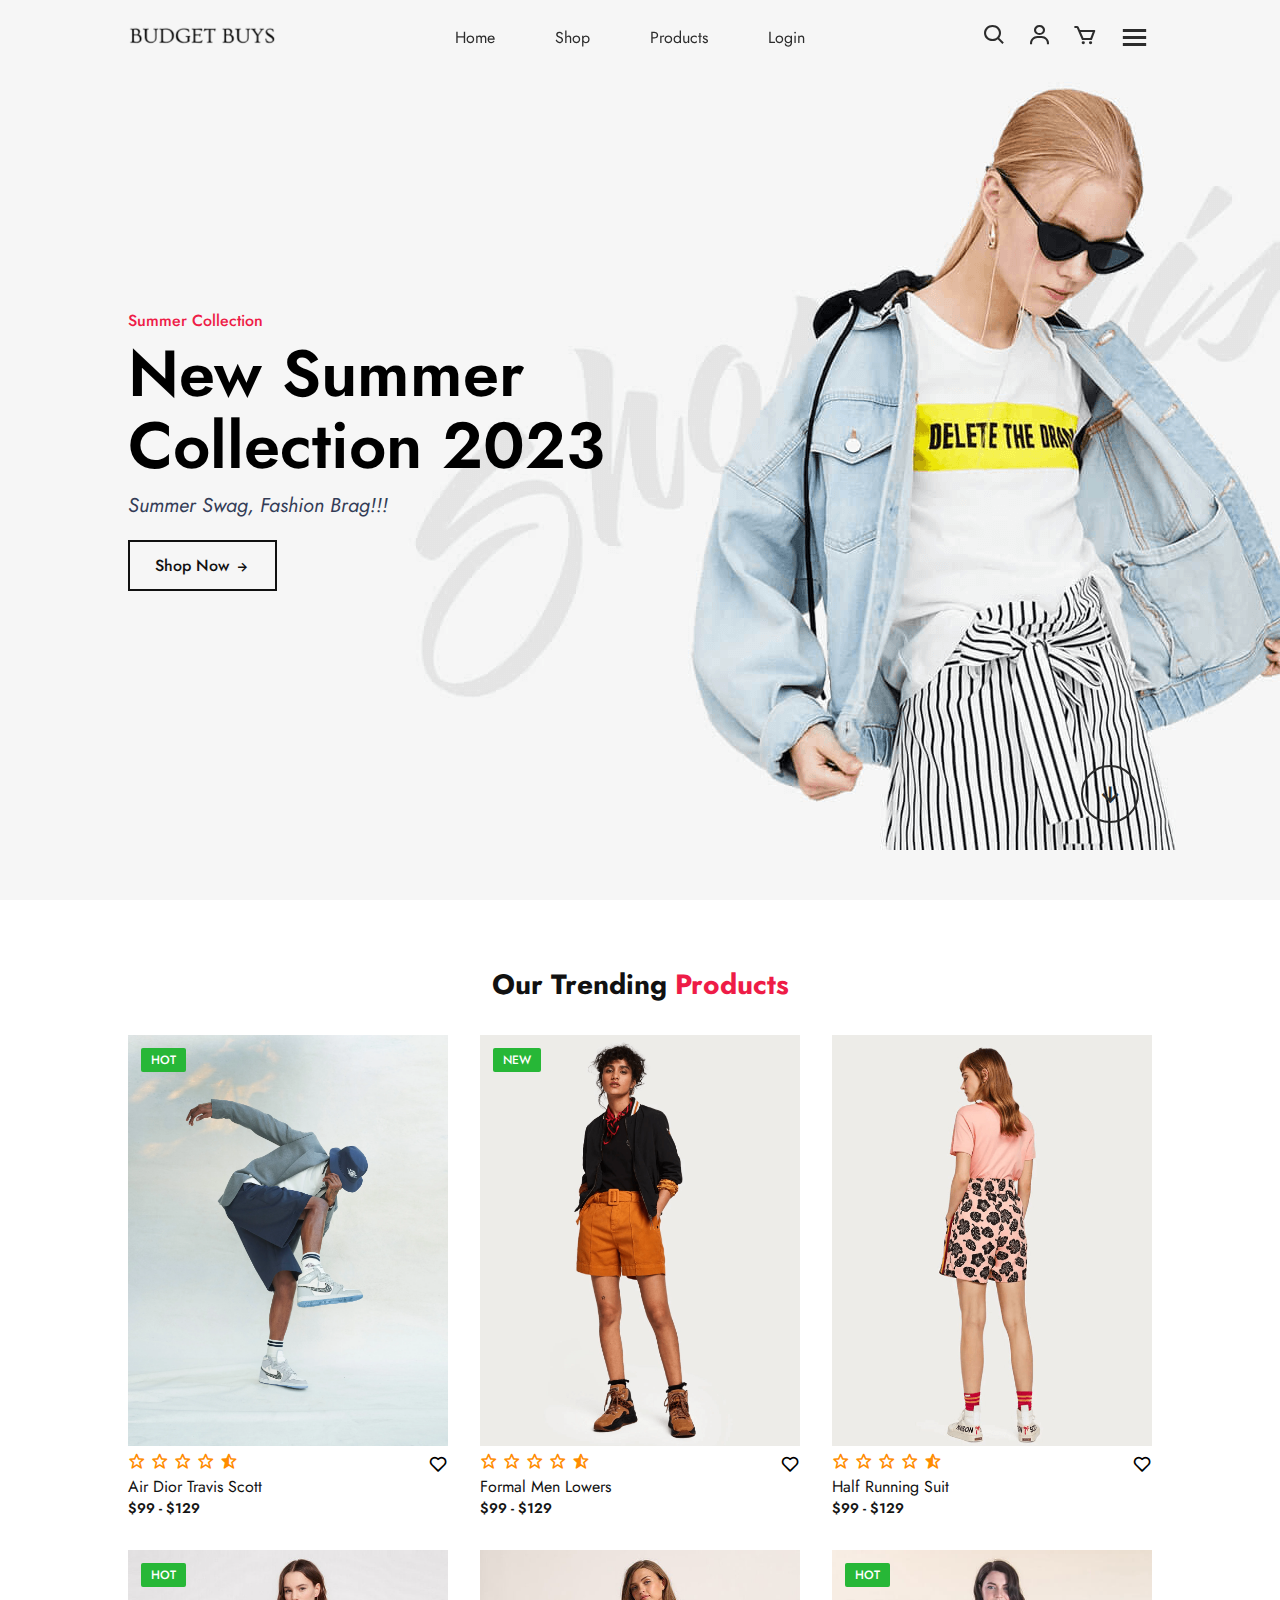
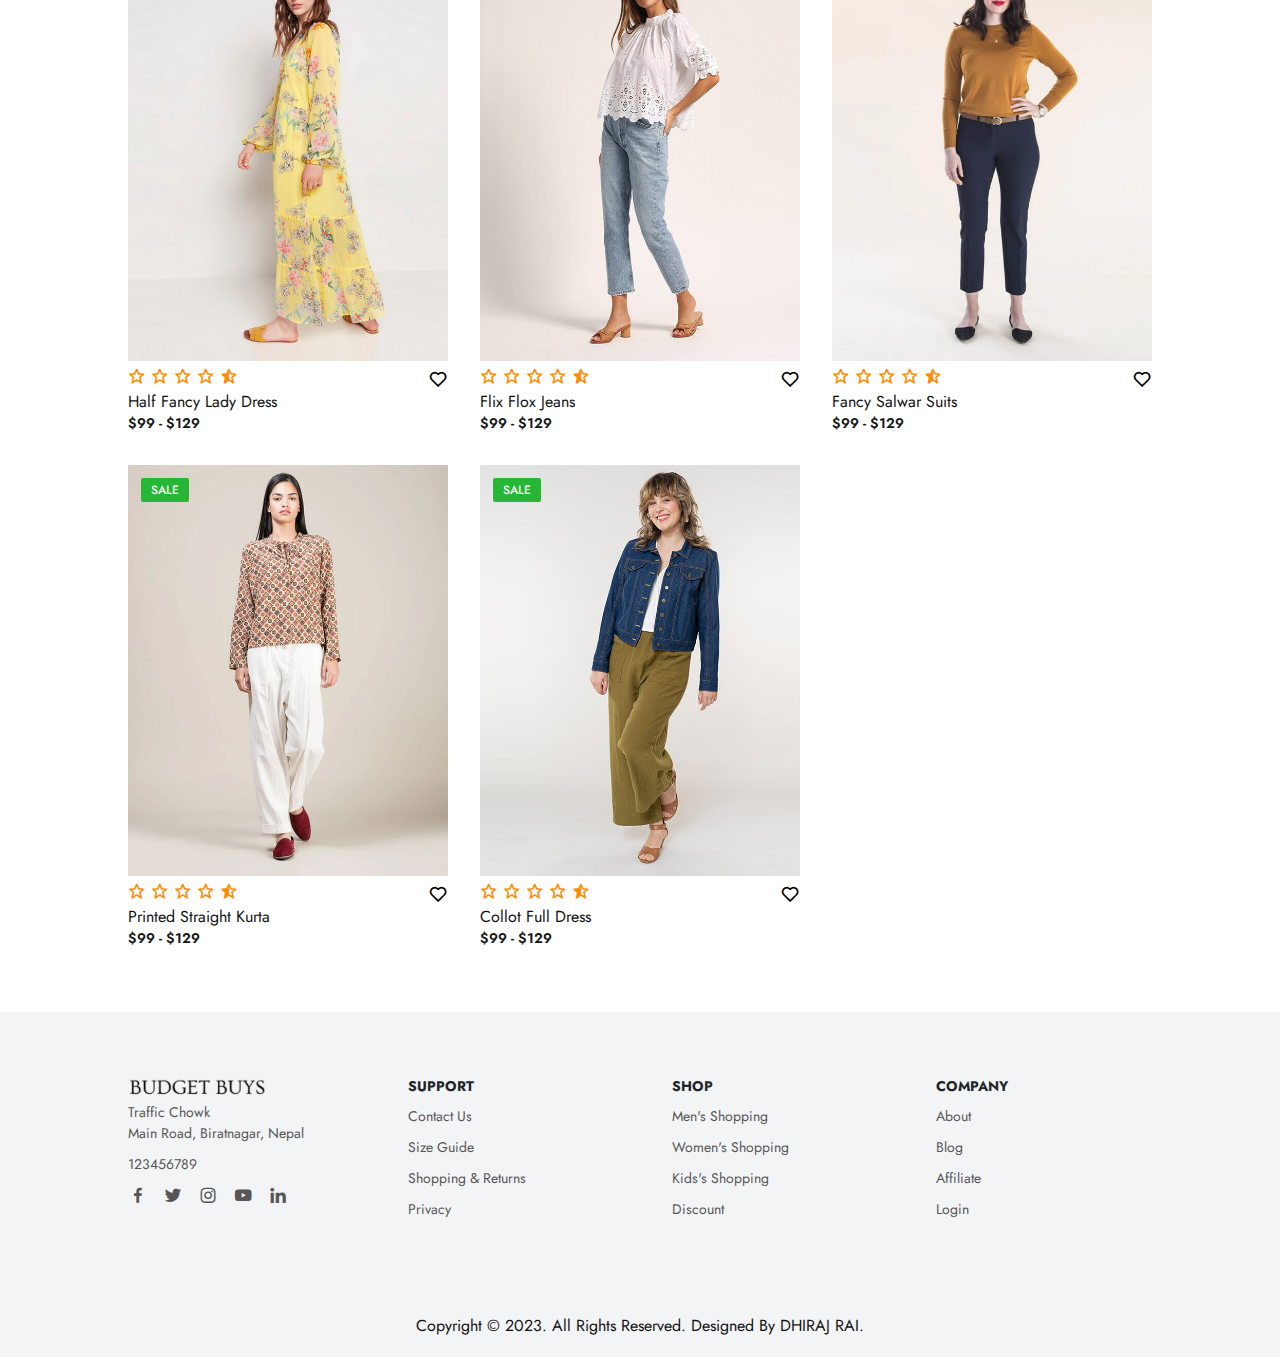
==== index.html @ cf7c7958 "1st commit" ====
<!DOCTYPE html>
<html lang="en">
<head>
    <meta charset="UTF-8">
    <meta http-equiv="X-UA-Compatible" content="IE=edge">
    <meta name="viewport" content="width=device-width, initial-scale=1.0">
    <title>Ecommerce Responsive full website</title>
    <!-- CSS-link -->
    <link rel="stylesheet" href="style.css">

    <link rel="preconnect" href="https://fonts.googleapis.com">
<link rel="preconnect" href="https://fonts.gstatic.com" crossorigin>
<link href="https://fonts.googleapis.com/css2?family=Jost:wght@100;200;300;400;500;600;700&display=swap" rel="stylesheet">

<link rel="stylesheet" href="https://cdnjs.cloudflare.com/ajax/libs/font-awesome/6.2.1/css/all.min.css" integrity="sha512-MV7K8+y+gLIBoVD59lQIYicR65iaqukzvf/nwasF0nqhPay5w/9lJmVM2hMDcnK1OnMGCdVK+iQrJ7lzPJQd1w==" crossorigin="anonymous" referrerpolicy="no-referrer" />

<link rel="stylesheet"
  href="https://unpkg.com/boxicons@latest/css/boxicons.min.css">

  
</head>
<body>

    <header>
        <a href="#" class="logo"><img src="image/logo.png" alt=""></a>

        <ul class="navmenu">
            <li><a href="#">home</a></li>
            <li><a href="#">shop</a></li>
            <li><a href="#">products</a></li>
            <li><a href="login.html">login</a></li>
        </ul>

        <div class="nav-icon">
            <a href="#"><i class='bx bx-search'></i></a>
            <a href="#"><i class='bx bx-user' ></i></a>
            <a href="#"><i class='bx bx-cart' ></i></a>

            <div class="bx bx-menu" id="menu-icon"></div>
        </div>
    </header>

    <section class="main-home">
        <div class="main-text">
            <h5>Summer Collection</h5>
            <h1>New Summer <br> Collection 2023</h1>
            <p>Summer Swag, Fashion Brag!!!</p>

            <a href="#" class="main-btn">Shop Now <i class='bx bx-right-arrow-alt' ></i></a>
        </div>

        <div class="down-arrow">
            <a href="#trending" class="down"><i class='bx bx-down-arrow-alt' ></i></a>
        </div>
    </section>

    <!-- trending-products-section -->
    <section class="trending-product" id="trending">
        <div class="center-text">
            <h2>Our Trending <span>products</span></h2>
        </div>

        <div class="products">
            <div class="row">
                <img src="image/1.png" alt="">
                <div class="product-text">
                    <h5>Hot</h5>
                </div>
                <div class="heart-icon">
                    <i class='bx bx-heart'></i>
                </div>
                <div class="ratting">
                    <i class='bx bx-star'></i>
                    <i class='bx bx-star'></i>
                    <i class='bx bx-star'></i>
                    <i class='bx bx-star'></i>
                    <i class='bx bxs-star-half' ></i>
                </div>

                <div class="price">
                    <h4>Air Dior Travis Scott</h4>
                    <p>$99 - $129</p>
                </div>
            </div>

            <div class="row">
                <img src="image/2.jpg" alt="">
                <div class="product-text">
                    <h5>New</h5>
                </div>
                <div class="heart-icon">
                    <i class='bx bx-heart'></i>
                </div>
                <div class="ratting">
                    <i class='bx bx-star'></i>
                    <i class='bx bx-star'></i>
                    <i class='bx bx-star'></i>
                    <i class='bx bx-star'></i>
                    <i class='bx bxs-star-half' ></i>
                </div>

                <div class="price">
                    <h4>Formal Men Lowers</h4>
                    <p>$99 - $129</p>
                </div>
            </div>

            <div class="row">
                <img src="image/3.jpg" alt="">

                <div class="heart-icon">
                    <i class='bx bx-heart'></i>
                </div>
                <div class="ratting">
                    <i class='bx bx-star'></i>
                    <i class='bx bx-star'></i>
                    <i class='bx bx-star'></i>
                    <i class='bx bx-star'></i>
                    <i class='bx bxs-star-half' ></i>
                </div>

                <div class="price">
                    <h4>Half Running Suit</h4>
                    <p>$99 - $129</p>
                </div>
            </div>

            <div class="row">
                <img src="image/4.jpg" alt="">
                <div class="product-text">
                    <h5>Hot</h5>
                </div>
                <div class="heart-icon">
                    <i class='bx bx-heart'></i>
                </div>
                <div class="ratting">
                    <i class='bx bx-star'></i>
                    <i class='bx bx-star'></i>
                    <i class='bx bx-star'></i>
                    <i class='bx bx-star'></i>
                    <i class='bx bxs-star-half' ></i>
                </div>

                <div class="price">
                    <h4>Half Fancy Lady Dress</h4>
                    <p>$99 - $129</p>
                </div>
            </div>

            <div class="row">
                <img src="image/5.jpg" alt="">

                <div class="heart-icon">
                    <i class='bx bx-heart'></i>
                </div>
                <div class="ratting">
                    <i class='bx bx-star'></i>
                    <i class='bx bx-star'></i>
                    <i class='bx bx-star'></i>
                    <i class='bx bx-star'></i>
                    <i class='bx bxs-star-half' ></i>
                </div>

                <div class="price">
                    <h4>Flix Flox Jeans</h4>
                    <p>$99 - $129</p>
                </div>
            </div>

            <div class="row">
                <img src="image/6.jpg" alt="">
                <div class="product-text">
                    <h5>Hot</h5>
                </div>
                <div class="heart-icon">
                    <i class='bx bx-heart'></i>
                </div>
                <div class="ratting">
                    <i class='bx bx-star'></i>
                    <i class='bx bx-star'></i>
                    <i class='bx bx-star'></i>
                    <i class='bx bx-star'></i>
                    <i class='bx bxs-star-half' ></i>
                </div>

                <div class="price">
                    <h4>Fancy Salwar Suits</h4>
                    <p>$99 - $129</p>
                </div>
            </div>

            <div class="row">
                <img src="image/7.jpg" alt="">
                <div class="product-text">
                    <h5>Sale</h5>
                </div>
                <div class="heart-icon">
                    <i class='bx bx-heart'></i>
                </div>
                <div class="ratting">
                    <i class='bx bx-star'></i>
                    <i class='bx bx-star'></i>
                    <i class='bx bx-star'></i>
                    <i class='bx bx-star'></i>
                    <i class='bx bxs-star-half' ></i>
                </div>

                <div class="price">
                    <h4>Printed Straight Kurta</h4>
                    <p>$99 - $129</p>
                </div>
            </div>

            <div class="row">
                <img src="image/8.jpg" alt="">
                <div class="product-text">
                    <h5>Sale</h5>
                </div>
                <div class="heart-icon">
                    <i class='bx bx-heart'></i>
                </div>
                <div class="ratting">
                    <i class='bx bx-star'></i>
                    <i class='bx bx-star'></i>
                    <i class='bx bx-star'></i>
                    <i class='bx bx-star'></i>
                    <i class='bx bxs-star-half' ></i>
                </div>

                <div class="price">
                    <h4>Collot Full Dress</h4>
                    <p>$99 - $129</p>
                </div>
            </div>
        </div>

    </section>

    <!-- contact-section -->
    <section class="contact">
        <div class="contact-info">
            <div class="first-info">
               <img src="image/logo.png" alt="">

                <p>Traffic Chowk <br>Main Road, Biratnagar, Nepal</p>
                <p>123456789</p>
                

                <div class="social-icon">
                    <a href="#"><i class='bx bxl-facebook'></i></a>
                    <a href="#"><i class='bx bxl-twitter' ></i></a>
                    <a href="#"><i class='bx bxl-instagram' ></i></a>
                    <a href="#"><i class='bx bxl-youtube' ></i></a>
                    <a href="#"><i class='bx bxl-linkedin' ></i></a>
                </div>
            </div>

            <div class="second-info">
                <h4>Support</h4>
                <p>Contact us</p>
                <p>Size Guide</p>
                <p>Shopping & Returns</p>
                <p>Privacy</p>
            </div>

            <div class="third-info">
                <h4>Shop</h4>
                <p>Men's Shopping</p>
                <p>Women's Shopping</p>
                <p>Kids's Shopping</p>
                <p>Discount</p>
            </div>

            <div class="fourth-info">
                <h4>Company</h4>
                <p>About</p>
                <p>Blog</p>
                <p>Affiliate</p>
                <p>Login <a href="login.html"><i class='' ></i></a></p>
            </div>

            
        </div>
    </section>

    <div class="end-text">
        <p>Copyright © 2023. All Rights Reserved. Designed By DHIRAJ RAI.</p>
    </div>

   




    <script src="java.js"></script>
    
</body>
</html>
---- style.css ----
* {
  margin: 0;
  padding: 0;
  box-sizing: border-box;
  scroll-behavior: smooth;
  font-family: "Jost", sans-serif;
  list-style: none;
  text-decoration: none;
}
header {
  position: fixed;
  width: 100%;
  top: 0;
  right: 0;
  z-index: 1000;
  display: flex;
  align-items: center;
  justify-content: space-between;
  padding: 20px 10%;
}
.logo img {
  max-width: 150px;
  height: auto;
}
.navmenu {
  display: flex;
}
.navmenu a {
  color: #2c2c2c;
  font-size: 16px;
  text-transform: capitalize;
  padding: 10px 30px;
  font-weight: 400;
  transition: all 0.42s ease;
}
.navmenu a:hover {
  color: #ee1c47;
}
.nav-icon {
  display: flex;
  align-items: center;
}
.nav-icon i {
  margin-right: 20px;
  color: #2c2c2c;
  font-size: 25px;
  font-weight: 400;
  transition: all 0.42s ease;
}
.nav-icon i:hover {
  transform: scale(1.1);
  color: #ee1c47;
}
#menu-icon {
  font-size: 35px;
  color: #2c2c2c;
  z-index: 10001;
  cursor: pointer;
}
section {
  padding: 5% 10%;
}
.main-home {
  width: 100%;
  height: 100vh;
  background-image: url(image/banner-3.png);
  background-position: center;
  background-size: cover;
  display: grid;
  grid-template-columns: repeat(1, 1fr);
  align-items: center;
}
.main-text h5 {
  color: #ee1c47;
  font-size: 16px;
  text-transform: capitalize;
  font-weight: 500;
}
.main-text h1 {
  color: #000;
  font-size: 65px;
  text-transform: capitalize;
  line-height: 1.1;
  font-weight: 600;
  margin: 6px 0 10px;
}
.main-text p {
  color: #333c56;
  font-size: 20px;
  font-style: italic;
  margin-bottom: 20px;
}
.main-btn {
  display: inline-block;
  color: #111;
  font-size: 16px;
  font-weight: 500;
  text-transform: capitalize;
  border: 2px solid #111;
  padding: 12px 25px;
  transition: all 0.42s ease;
}
.main-btn:hover {
  background-color: #000;
  color: #fff;
  cursor: pointer;
}
.main-btn i {
  vertical-align: middle;
}
.down-arrow {
  position: absolute;
  top: 85%;
  right: 11%;
}
.down i {
  font-size: 30px;
  color: #2c2c2c;
  border: 2px solid #2c2c2c;
  border-radius: 50px;
  padding: 12px 12px;
}
.down i:hover {
  background-color: #2c2c2c;
  color: #fff;
  transition: all 0.42s ease;
}
header.sticky {
  background: #fff;
  padding: 20px 10%;
  box-shadow: 0px 0px 10px rgb(0 0 0 / 10%);
}

/* trending-section-css */
.center-text h2 {
  color: #111;
  font-size: 28px;
  text-transform: capitalize;
  text-align: center;
  margin-bottom: 30px;
}
.center-text span {
  color: #ee1c47;
}
.products {
  display: grid;
  grid-template-columns: repeat(auto-fit, minmax(260px, auto));
  gap: 2rem;
}
.row {
  position: relative;
  transition: all 0.4s;
}
.row img {
  width: 100%;
  height: auto;
  transition: all 0.4s;
}
.row img:hover {
  transform: scale(0.9);
}
.product-text h5 {
  position: absolute;
  top: 13px;
  left: 13px;
  color: #fff;
  font-size: 12px;
  font-weight: 500;
  text-transform: uppercase;
  background-color: #27b737;
  padding: 3px 10px;
  border-radius: 2px;
}
.heart-icon {
  position: absolute;
  right: 0;
  font-size: 20px;
}
.heart-icon:hover {
  color: #ee1c47;
}
.ratting i {
  color: #ff8c00;
  font-size: 18px;
}
.price h4 {
  color: #111;
  font-size: 16px;
  text-transform: capitalize;
  font-weight: 400;
}
.price p {
  color: #151515;
  font-size: 14px;
  font-weight: 600;
}
.client-reviews {
  background-color: #f3f4f6;
}
.reviews {
  text-align: center;
}
.reviews h3 {
  color: #111;
  font-size: 25px;
  text-transform: capitalize;
  text-align: center;
  font-weight: 700;
}
.reviews img {
  width: 100px;
  height: auto;
  border-radius: 50px;
  margin: 10px 0;
}
.reviews p {
  color: #707070;
  font-size: 16px;
  font-weight: 400;
  line-height: 25px;
  margin-bottom: 10px;
}
.reviews h2 {
  font-size: 22px;
  color: #000;
  font-weight: 400;
  text-transform: capitalize;
  margin-bottom: 2px;
}

/* contact-section */
.contact {
  background-color: #f3f4f6;
}
.contact-info {
  display: grid;
  grid-template-columns: repeat(auto-fit, minmax(160px, auto));
  gap: 3rem;
}
.first-info img {
  width: 140px;
  height: auto;
}
.contact-info h4 {
  color: #212529;
  font-size: 14px;
  text-transform: uppercase;
  margin-bottom: 10px;
}
.contact-info p {
  color: #565656;
  font-size: 14px;
  font-weight: 400;
  text-transform: capitalize;
  line-height: 1.5;
  margin-bottom: 10px;
  cursor: pointer;
  transition: all 0.42s;
}
.contact-info p:hover {
  color: #ee1c47;
}
.social-icon i {
  color: #565656;
  margin-right: 10px;
  font-size: 20px;
  transition: all 0.42s;
}
.social-icon i:hover {
  transform: scale(1.3);
}
.end-text {
  background-color: #f3f4f6;
  text-align: center;
  padding: 20px;
}
.end-text p {
  color: #111;
  text-transform: capitalize;
}

/* Responsive-css */
@media (max-width: 890px) {
  header {
    padding: 20px 3%;
    transition: 0.4s;
  }
}
@media (max-width: 630px) {
  .main-text h1 {
    font-size: 50px;
    transition: 0.4s;
  }
  .main-text p {
    font-size: 18px;
    transition: 0.4s;
  }
  .main-btn {
    padding: 10px 20px;
    transition: 0.4s;
  }
}

@media (max-width: 750px) {
  .navmenu {
    position: absolute;
    top: 100%;
    right: -100%;
    width: 300px;
    height: 130vh;
    background: #edfff1;
    display: flex;
    flex-direction: column;
    align-items: center;
    padding: 120px 30px;
    transition: all 0.42s;
  }
  .navmenu a {
    display: block;
    margin: 18px 0;
  }
  .navmenu.open {
    right: 0;
  }
}

/* LOGIN FORM */
body {
  font-family: "Jost", sans-serif;
  color: black;
}

h3 {
  text-align: center;
  margin-top: 50px;
}
form {
  width: 35rem;
  margin: auto;
  border-radius: 10px;
  border: 1px solid rgba(255, 255, 255, 0.125);
  padding: 20px 25px;
}

input[type="text"],
input[type="password"] {
  width: 100%;
  margin: 10px 0;
  border-radius: 5px;
  padding: 15px;
  box-sizing: border-box;
}

/* button {
    background-color: #0E0D0C;
    color: white;
    padding: 14px 20px;
    border-radius: 5px;
    margin: 7px 0;
    width: 100%;
    font-size: 18px;


  } */

/* button:hover {

    opacity: 0.6;
    cursor: pointer;
} */

.headingsContainer {
  text-align: center;
}

.headingsContainer p {
  color: gray;
}
.mainContainer {
  padding: 16px;
}

.subcontainer {
  margin-top: 10px;
  display: flex;
  flex-direction: row;
  align-items: center;
  justify-content: space-between;
}

.subcontainer a {
  font-size: 16px;
  margin-bottom: 12px;
}

span.forgotpsd a {
  float: right;
  color: whitesmoke;
  padding-top: 16px;
}

.forgotpsd a {
  color: rgb(74, 146, 235);
}

.forgotpsd a:link {
  text-decoration: none;
}

.register {
  color: black;
  text-align: right;
}

.register a {
  color: rgb(74, 146, 235);
}

.register a:link {
  text-decoration: none;
}

/* Media queries for the responsiveness of the page */
@media screen and (max-width: 600px) {
  form {
    width: 25rem;
  }
}

@media screen and (max-width: 400px) {
  form {
    width: 20rem;
  }
}
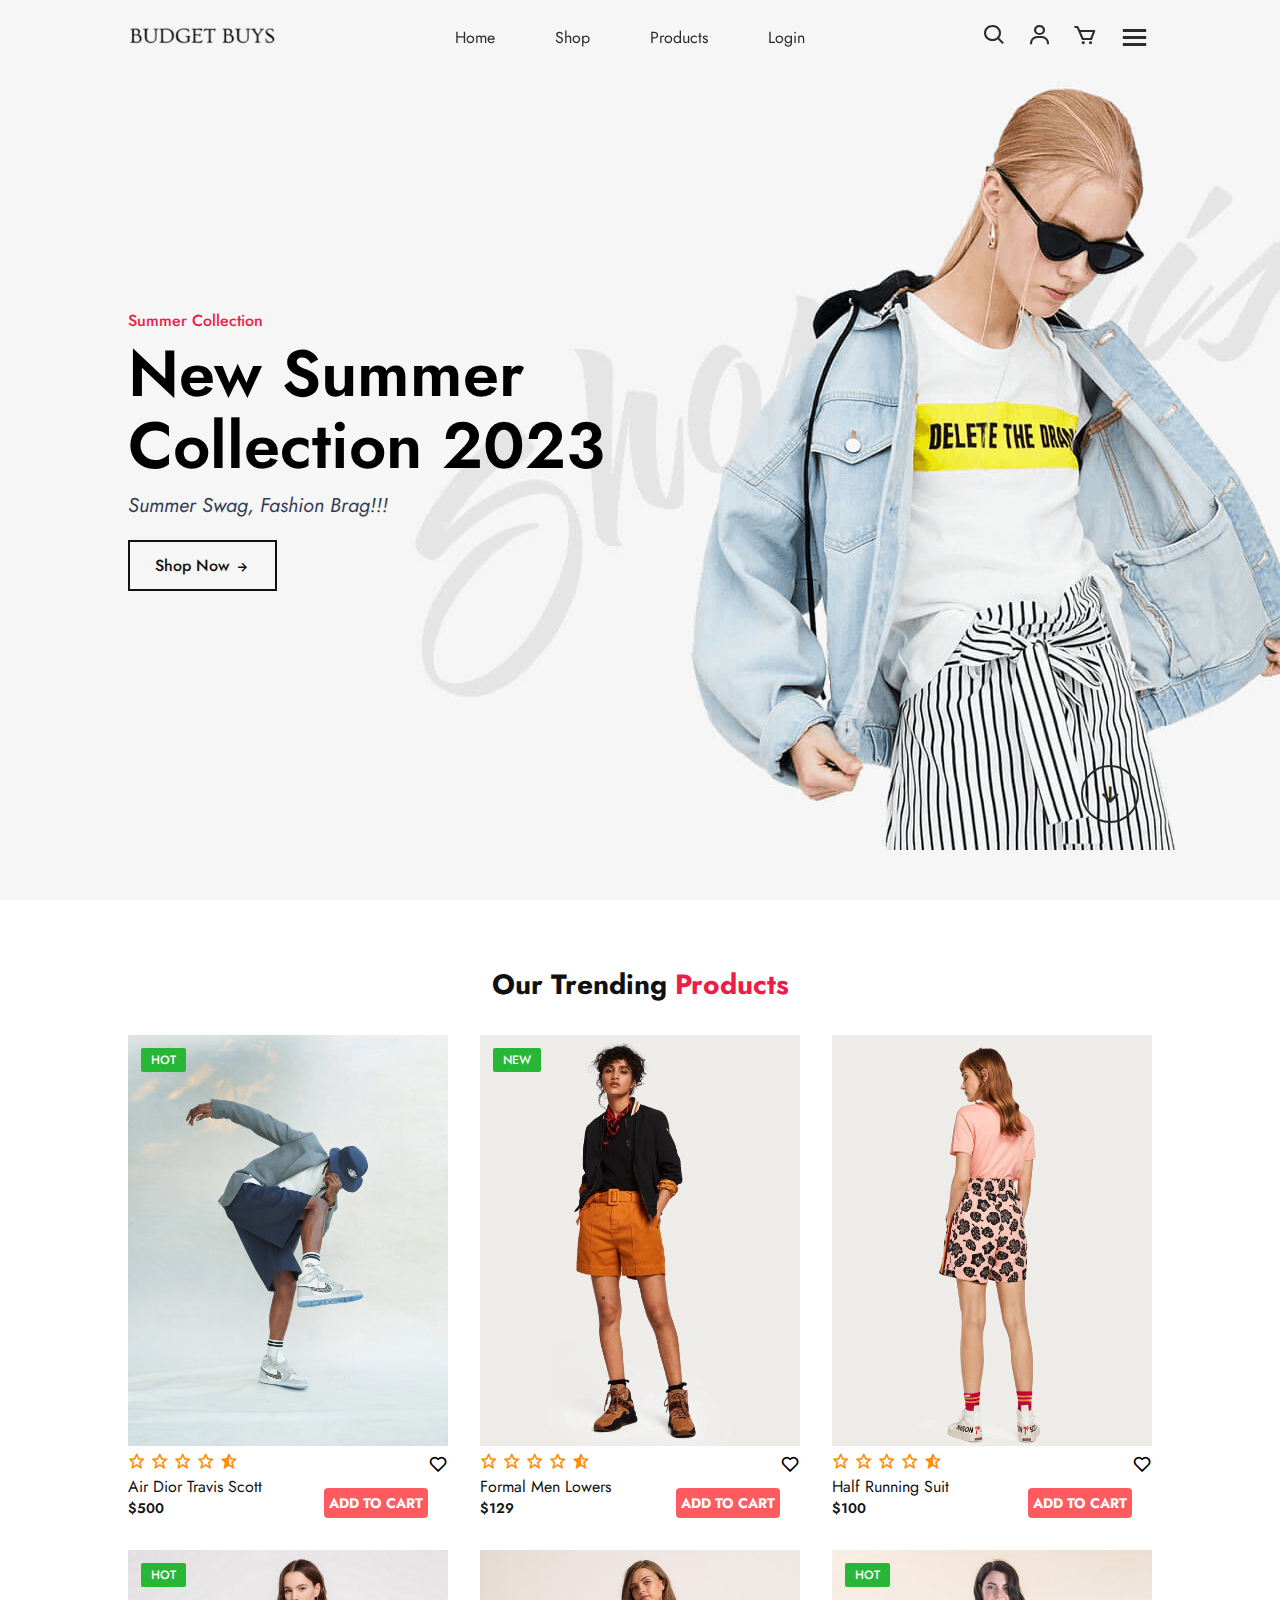
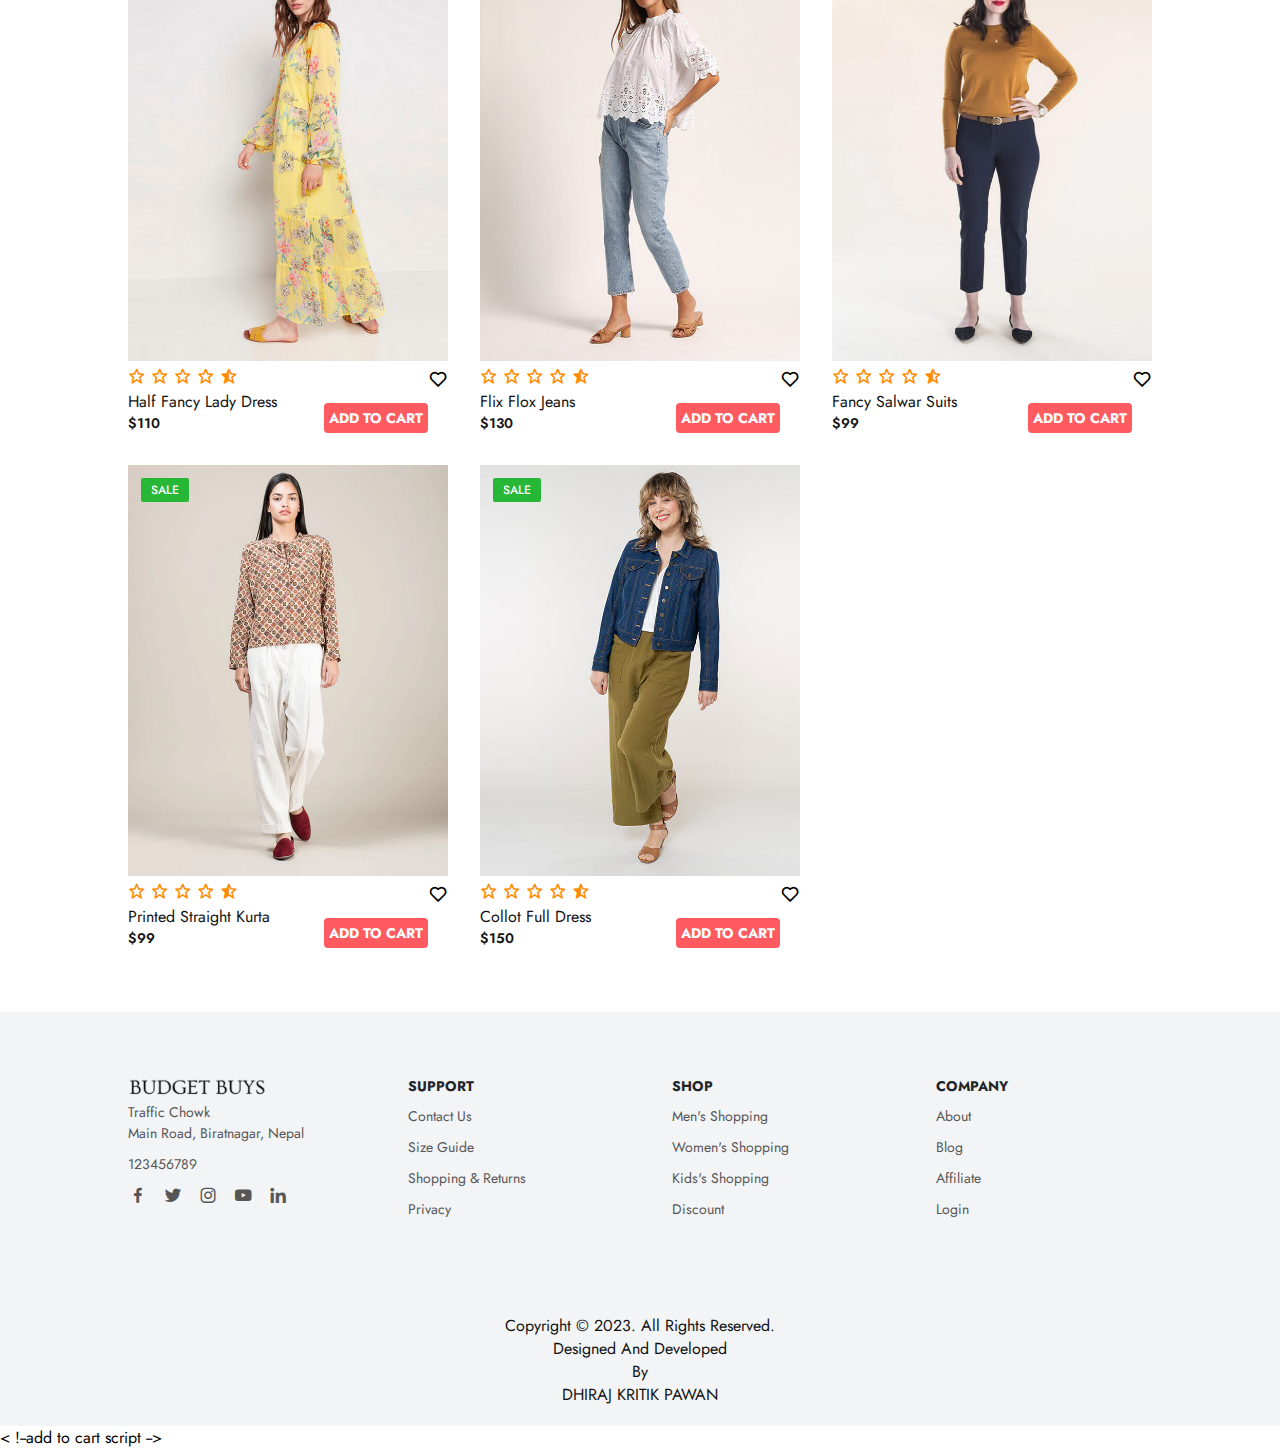
==== commit af5fa6cd: "2nd commit" ====
--- a/index.html
+++ b/index.html
@@ -1,298 +1,455 @@
 <!DOCTYPE html>
 <html lang="en">
-<head>
-    <meta charset="UTF-8">
-    <meta http-equiv="X-UA-Compatible" content="IE=edge">
-    <meta name="viewport" content="width=device-width, initial-scale=1.0">
+  <head>
+    <meta charset="UTF-8" />
+    <meta http-equiv="X-UA-Compatible" content="IE=edge" />
+    <meta name="viewport" content="width=device-width, initial-scale=1.0" />
     <title>Ecommerce Responsive full website</title>
     <!-- CSS-link -->
-    <link rel="stylesheet" href="style.css">
-
-    <link rel="preconnect" href="https://fonts.googleapis.com">
-<link rel="preconnect" href="https://fonts.gstatic.com" crossorigin>
-<link href="https://fonts.googleapis.com/css2?family=Jost:wght@100;200;300;400;500;600;700&display=swap" rel="stylesheet">
-
-<link rel="stylesheet" href="https://cdnjs.cloudflare.com/ajax/libs/font-awesome/6.2.1/css/all.min.css" integrity="sha512-MV7K8+y+gLIBoVD59lQIYicR65iaqukzvf/nwasF0nqhPay5w/9lJmVM2hMDcnK1OnMGCdVK+iQrJ7lzPJQd1w==" crossorigin="anonymous" referrerpolicy="no-referrer" />
-
-<link rel="stylesheet"
-  href="https://unpkg.com/boxicons@latest/css/boxicons.min.css">
-
-  
-</head>
-<body>
-
+    <link rel="stylesheet" href="style.css" />
+
+    <link rel="preconnect" href="https://fonts.googleapis.com" />
+    <link rel="preconnect" href="https://fonts.gstatic.com" crossorigin />
+    <link
+      href="https://fonts.googleapis.com/css2?family=Jost:wght@100;200;300;400;500;600;700&display=swap"
+      rel="stylesheet"
+    />
+
+    <link
+      rel="stylesheet"
+      href="https://cdnjs.cloudflare.com/ajax/libs/font-awesome/6.2.1/css/all.min.css"
+      integrity="sha512-MV7K8+y+gLIBoVD59lQIYicR65iaqukzvf/nwasF0nqhPay5w/9lJmVM2hMDcnK1OnMGCdVK+iQrJ7lzPJQd1w=="
+      crossorigin="anonymous"
+      referrerpolicy="no-referrer"
+    />
+
+    <link
+      rel="stylesheet"
+      href="https://unpkg.com/boxicons@latest/css/boxicons.min.css"
+    />
+  </head>
+  <body>
     <header>
-        <a href="#" class="logo"><img src="image/logo.png" alt=""></a>
-
-        <ul class="navmenu">
-            <li><a href="#">home</a></li>
-            <li><a href="#">shop</a></li>
-            <li><a href="#">products</a></li>
-            <li><a href="login.html">login</a></li>
-        </ul>
-
-        <div class="nav-icon">
-            <a href="#"><i class='bx bx-search'></i></a>
-            <a href="#"><i class='bx bx-user' ></i></a>
-            <a href="#"><i class='bx bx-cart' ></i></a>
-
-            <div class="bx bx-menu" id="menu-icon"></div>
-        </div>
+      <a href="#" class="logo"><img src="image/logo.png" alt="" /></a>
+
+      <ul class="navmenu">
+        <li><a href="#">home</a></li>
+        <li><a href="#">shop</a></li>
+        <li><a href="#">products</a></li>
+        <li><a href="login.html">login</a></li>
+      </ul>
+
+      <div class="nav-icon">
+        <a href="#"><i class="bx bx-search"></i></a>
+        <a href="#"><i class="bx bx-user"></i></a>
+        <a><i class="bx bx-cart"></i></a>
+
+        <div class="bx bx-menu" id="menu-icon"></div>
+      </div>
     </header>
 
+    <!-- cart-section -->
+    <div class="cart cart-remove"></div>
+
     <section class="main-home">
-        <div class="main-text">
-            <h5>Summer Collection</h5>
-            <h1>New Summer <br> Collection 2023</h1>
-            <p>Summer Swag, Fashion Brag!!!</p>
-
-            <a href="#" class="main-btn">Shop Now <i class='bx bx-right-arrow-alt' ></i></a>
-        </div>
-
-        <div class="down-arrow">
-            <a href="#trending" class="down"><i class='bx bx-down-arrow-alt' ></i></a>
-        </div>
+      <div class="main-text">
+        <h5>Summer Collection</h5>
+        <h1>
+          New Summer <br />
+          Collection 2023
+        </h1>
+        <p>Summer Swag, Fashion Brag!!!</p>
+
+        <a href="#" class="main-btn"
+          >Shop Now <i class="bx bx-right-arrow-alt"></i
+        ></a>
+      </div>
+
+      <div class="down-arrow">
+        <a href="#trending" class="down"
+          ><i class="bx bx-down-arrow-alt"></i
+        ></a>
+      </div>
     </section>
 
     <!-- trending-products-section -->
     <section class="trending-product" id="trending">
-        <div class="center-text">
-            <h2>Our Trending <span>products</span></h2>
-        </div>
-
-        <div class="products">
-            <div class="row">
-                <img src="image/1.png" alt="">
-                <div class="product-text">
-                    <h5>Hot</h5>
-                </div>
-                <div class="heart-icon">
-                    <i class='bx bx-heart'></i>
-                </div>
-                <div class="ratting">
-                    <i class='bx bx-star'></i>
-                    <i class='bx bx-star'></i>
-                    <i class='bx bx-star'></i>
-                    <i class='bx bx-star'></i>
-                    <i class='bx bxs-star-half' ></i>
-                </div>
-
-                <div class="price">
-                    <h4>Air Dior Travis Scott</h4>
-                    <p>$99 - $129</p>
-                </div>
-            </div>
-
-            <div class="row">
-                <img src="image/2.jpg" alt="">
-                <div class="product-text">
-                    <h5>New</h5>
-                </div>
-                <div class="heart-icon">
-                    <i class='bx bx-heart'></i>
-                </div>
-                <div class="ratting">
-                    <i class='bx bx-star'></i>
-                    <i class='bx bx-star'></i>
-                    <i class='bx bx-star'></i>
-                    <i class='bx bx-star'></i>
-                    <i class='bx bxs-star-half' ></i>
-                </div>
-
-                <div class="price">
-                    <h4>Formal Men Lowers</h4>
-                    <p>$99 - $129</p>
-                </div>
-            </div>
-
-            <div class="row">
-                <img src="image/3.jpg" alt="">
-
-                <div class="heart-icon">
-                    <i class='bx bx-heart'></i>
-                </div>
-                <div class="ratting">
-                    <i class='bx bx-star'></i>
-                    <i class='bx bx-star'></i>
-                    <i class='bx bx-star'></i>
-                    <i class='bx bx-star'></i>
-                    <i class='bx bxs-star-half' ></i>
-                </div>
-
-                <div class="price">
-                    <h4>Half Running Suit</h4>
-                    <p>$99 - $129</p>
-                </div>
-            </div>
-
-            <div class="row">
-                <img src="image/4.jpg" alt="">
-                <div class="product-text">
-                    <h5>Hot</h5>
-                </div>
-                <div class="heart-icon">
-                    <i class='bx bx-heart'></i>
-                </div>
-                <div class="ratting">
-                    <i class='bx bx-star'></i>
-                    <i class='bx bx-star'></i>
-                    <i class='bx bx-star'></i>
-                    <i class='bx bx-star'></i>
-                    <i class='bx bxs-star-half' ></i>
-                </div>
-
-                <div class="price">
-                    <h4>Half Fancy Lady Dress</h4>
-                    <p>$99 - $129</p>
-                </div>
-            </div>
-
-            <div class="row">
-                <img src="image/5.jpg" alt="">
-
-                <div class="heart-icon">
-                    <i class='bx bx-heart'></i>
-                </div>
-                <div class="ratting">
-                    <i class='bx bx-star'></i>
-                    <i class='bx bx-star'></i>
-                    <i class='bx bx-star'></i>
-                    <i class='bx bx-star'></i>
-                    <i class='bx bxs-star-half' ></i>
-                </div>
-
-                <div class="price">
-                    <h4>Flix Flox Jeans</h4>
-                    <p>$99 - $129</p>
-                </div>
-            </div>
-
-            <div class="row">
-                <img src="image/6.jpg" alt="">
-                <div class="product-text">
-                    <h5>Hot</h5>
-                </div>
-                <div class="heart-icon">
-                    <i class='bx bx-heart'></i>
-                </div>
-                <div class="ratting">
-                    <i class='bx bx-star'></i>
-                    <i class='bx bx-star'></i>
-                    <i class='bx bx-star'></i>
-                    <i class='bx bx-star'></i>
-                    <i class='bx bxs-star-half' ></i>
-                </div>
-
-                <div class="price">
-                    <h4>Fancy Salwar Suits</h4>
-                    <p>$99 - $129</p>
-                </div>
-            </div>
-
-            <div class="row">
-                <img src="image/7.jpg" alt="">
-                <div class="product-text">
-                    <h5>Sale</h5>
-                </div>
-                <div class="heart-icon">
-                    <i class='bx bx-heart'></i>
-                </div>
-                <div class="ratting">
-                    <i class='bx bx-star'></i>
-                    <i class='bx bx-star'></i>
-                    <i class='bx bx-star'></i>
-                    <i class='bx bx-star'></i>
-                    <i class='bx bxs-star-half' ></i>
-                </div>
-
-                <div class="price">
-                    <h4>Printed Straight Kurta</h4>
-                    <p>$99 - $129</p>
-                </div>
-            </div>
-
-            <div class="row">
-                <img src="image/8.jpg" alt="">
-                <div class="product-text">
-                    <h5>Sale</h5>
-                </div>
-                <div class="heart-icon">
-                    <i class='bx bx-heart'></i>
-                </div>
-                <div class="ratting">
-                    <i class='bx bx-star'></i>
-                    <i class='bx bx-star'></i>
-                    <i class='bx bx-star'></i>
-                    <i class='bx bx-star'></i>
-                    <i class='bx bxs-star-half' ></i>
-                </div>
-
-                <div class="price">
-                    <h4>Collot Full Dress</h4>
-                    <p>$99 - $129</p>
-                </div>
-            </div>
-        </div>
-
+      <div class="center-text">
+        <h2>Our Trending <span>products</span></h2>
+      </div>
+
+      <div class="products">
+        <div class="row">
+          <img src="image/1.png" alt="" />
+          <div class="product-text">
+            <h5>Hot</h5>
+          </div>
+          <div class="heart-icon">
+            <i class="bx bx-heart"></i>
+          </div>
+          <div class="ratting">
+            <i class="bx bx-star"></i>
+            <i class="bx bx-star"></i>
+            <i class="bx bx-star"></i>
+            <i class="bx bx-star"></i>
+            <i class="bx bxs-star-half"></i>
+          </div>
+
+          <div class="price">
+            <h4>Air Dior Travis Scott</h4>
+            <p>$500</p>
+          </div>
+
+          <!-- Add to Cart button -->
+          <button class="add-to-cart-btn">Add to Cart</button>
+        </div>
+
+        <!--</div> -->
+
+        <div class="row">
+          <img src="image/2.jpg" alt="" />
+          <div class="product-text">
+            <h5>New</h5>
+          </div>
+          <div class="heart-icon">
+            <i class="bx bx-heart"></i>
+          </div>
+          <div class="ratting">
+            <i class="bx bx-star"></i>
+            <i class="bx bx-star"></i>
+            <i class="bx bx-star"></i>
+            <i class="bx bx-star"></i>
+            <i class="bx bxs-star-half"></i>
+          </div>
+
+          <div class="price">
+            <h4>Formal Men Lowers</h4>
+            <p>$129</p>
+          </div>
+          <!-- Add to Cart button -->
+          <button class="add-to-cart-btn">Add to Cart</button>
+        </div>
+
+        <div class="row">
+          <img src="image/3.jpg" alt="" />
+
+          <div class="heart-icon">
+            <i class="bx bx-heart"></i>
+          </div>
+          <div class="ratting">
+            <i class="bx bx-star"></i>
+            <i class="bx bx-star"></i>
+            <i class="bx bx-star"></i>
+            <i class="bx bx-star"></i>
+            <i class="bx bxs-star-half"></i>
+          </div>
+
+          <div class="price">
+            <h4>Half Running Suit</h4>
+            <p>$100</p>
+          </div>
+          <!-- Add to Cart button -->
+          <button class="add-to-cart-btn">Add to Cart</button>
+        </div>
+
+        <div class="row">
+          <img src="image/4.jpg" alt="" />
+          <div class="product-text">
+            <h5>Hot</h5>
+          </div>
+          <div class="heart-icon">
+            <i class="bx bx-heart"></i>
+          </div>
+          <div class="ratting">
+            <i class="bx bx-star"></i>
+            <i class="bx bx-star"></i>
+            <i class="bx bx-star"></i>
+            <i class="bx bx-star"></i>
+            <i class="bx bxs-star-half"></i>
+          </div>
+
+          <div class="price">
+            <h4>Half Fancy Lady Dress</h4>
+            <p>$110</p>
+          </div>
+          <!-- Add to Cart button -->
+          <button class="add-to-cart-btn">Add to Cart</button>
+        </div>
+        <div class="row">
+          <img src="image/5.jpg" alt="" />
+
+          <div class="heart-icon">
+            <i class="bx bx-heart"></i>
+          </div>
+          <div class="ratting">
+            <i class="bx bx-star"></i>
+            <i class="bx bx-star"></i>
+            <i class="bx bx-star"></i>
+            <i class="bx bx-star"></i>
+            <i class="bx bxs-star-half"></i>
+          </div>
+
+          <div class="price">
+            <h4>Flix Flox Jeans</h4>
+            <p>$130</p>
+          </div>
+          <!-- Add to Cart button -->
+          <button class="add-to-cart-btn">Add to Cart</button>
+        </div>
+        <div class="row">
+          <img src="image/6.jpg" alt="" />
+          <div class="product-text">
+            <h5>Hot</h5>
+          </div>
+          <div class="heart-icon">
+            <i class="bx bx-heart"></i>
+          </div>
+          <div class="ratting">
+            <i class="bx bx-star"></i>
+            <i class="bx bx-star"></i>
+            <i class="bx bx-star"></i>
+            <i class="bx bx-star"></i>
+            <i class="bx bxs-star-half"></i>
+          </div>
+
+          <div class="price">
+            <h4>Fancy Salwar Suits</h4>
+            <p>$99</p>
+          </div>
+          <!-- Add to Cart button -->
+          <button class="add-to-cart-btn">Add to Cart</button>
+        </div>
+
+        <div class="row">
+          <img src="image/7.jpg" alt="" />
+          <div class="product-text">
+            <h5>Sale</h5>
+          </div>
+          <div class="heart-icon">
+            <i class="bx bx-heart"></i>
+          </div>
+          <div class="ratting">
+            <i class="bx bx-star"></i>
+            <i class="bx bx-star"></i>
+            <i class="bx bx-star"></i>
+            <i class="bx bx-star"></i>
+            <i class="bx bxs-star-half"></i>
+          </div>
+
+          <div class="price">
+            <h4>Printed Straight Kurta</h4>
+            <p>$99</p>
+          </div>
+          <!-- Add to Cart button -->
+          <button class="add-to-cart-btn">Add to Cart</button>
+        </div>
+
+        <div class="row">
+          <img src="image/8.jpg" alt="" />
+          <div class="product-text">
+            <h5>Sale</h5>
+          </div>
+          <div class="heart-icon">
+            <i class="bx bx-heart"></i>
+          </div>
+          <div class="ratting">
+            <i class="bx bx-star"></i>
+            <i class="bx bx-star"></i>
+            <i class="bx bx-star"></i>
+            <i class="bx bx-star"></i>
+            <i class="bx bxs-star-half"></i>
+          </div>
+
+          <div class="price">
+            <h4>Collot Full Dress</h4>
+            <p>$150</p>
+          </div>
+          <!-- Add to Cart button -->
+          <button class="add-to-cart-btn">Add to Cart</button>
+        </div>
+      </div>
     </section>
 
     <!-- contact-section -->
     <section class="contact">
-        <div class="contact-info">
-            <div class="first-info">
-               <img src="image/logo.png" alt="">
-
-                <p>Traffic Chowk <br>Main Road, Biratnagar, Nepal</p>
-                <p>123456789</p>
-                
-
-                <div class="social-icon">
-                    <a href="#"><i class='bx bxl-facebook'></i></a>
-                    <a href="#"><i class='bx bxl-twitter' ></i></a>
-                    <a href="#"><i class='bx bxl-instagram' ></i></a>
-                    <a href="#"><i class='bx bxl-youtube' ></i></a>
-                    <a href="#"><i class='bx bxl-linkedin' ></i></a>
-                </div>
-            </div>
-
-            <div class="second-info">
-                <h4>Support</h4>
-                <p>Contact us</p>
-                <p>Size Guide</p>
-                <p>Shopping & Returns</p>
-                <p>Privacy</p>
-            </div>
-
-            <div class="third-info">
-                <h4>Shop</h4>
-                <p>Men's Shopping</p>
-                <p>Women's Shopping</p>
-                <p>Kids's Shopping</p>
-                <p>Discount</p>
-            </div>
-
-            <div class="fourth-info">
-                <h4>Company</h4>
-                <p>About</p>
-                <p>Blog</p>
-                <p>Affiliate</p>
-                <p>Login <a href="login.html"><i class='' ></i></a></p>
-            </div>
-
-            
-        </div>
+      <div class="contact-info">
+        <div class="first-info">
+          <img src="image/logo.png" alt="" />
+
+          <p>Traffic Chowk <br />Main Road, Biratnagar, Nepal</p>
+          <p>123456789</p>
+
+          <div class="social-icon">
+            <a href="#"><i class="bx bxl-facebook"></i></a>
+            <a href="#"><i class="bx bxl-twitter"></i></a>
+            <a href="#"><i class="bx bxl-instagram"></i></a>
+            <a href="#"><i class="bx bxl-youtube"></i></a>
+            <a href="#"><i class="bx bxl-linkedin"></i></a>
+          </div>
+        </div>
+
+        <div class="second-info">
+          <h4>Support</h4>
+          <p>Contact us</p>
+          <p>Size Guide</p>
+          <p>Shopping & Returns</p>
+          <p>Privacy</p>
+        </div>
+
+        <div class="third-info">
+          <h4>Shop</h4>
+          <p>Men's Shopping</p>
+          <p>Women's Shopping</p>
+          <p>Kids's Shopping</p>
+          <p>Discount</p>
+        </div>
+
+        <div class="fourth-info">
+          <h4>Company</h4>
+          <p>About</p>
+          <p>Blog</p>
+          <p>Affiliate</p>
+          <p> Login</p>
+        </div>
+      </div>
     </section>
 
     <div class="end-text">
-        <p>Copyright © 2023. All Rights Reserved. Designed By DHIRAJ RAI.</p>
+      <p>
+        Copyright © 2023. All Rights Reserved.<br />Designed and Developed
+        <br />
+        By <br />
+        DHIRAJ KRITIK PAWAN
+      </p>
     </div>
-
-   
-
-
-
+< !--add to cart script -->
+    <script>
+      const fetchItems = () => {
+        const cart = JSON.parse(localStorage.getItem("cart")) || [];
+        let cartItems = document.querySelector(".cart");
+
+        cartItems.innerHTML = "";
+
+        let totalPrice = 0;
+        if (cart.length > 0) {
+          const items = cart.map((item) => {
+            totalPrice += +item.price.slice(1) * item.items;
+            cartItems.innerHTML += ` <div class="cart-item">
+        <div class="img">
+          <img src=${item.img} alt="" />
+        </div>
+
+        <div class="content">
+          <h3>${item.name}</h3>
+          <p>${item.price}</p>
+        </div>
+
+        <div class="count">
+          <!-- create a counter with plus and minus  -->
+          <button class='btn' onClick="updateCartMinus('${item.name}')"   > <i class="bx bx-minus"></i></button>
+          <span>${item.items}</span>
+          <button class='btn' onClick="updateCartPlus('${item.name}')"   > <i class="bx bx-plus"></i></button>
+        </div>
+
+        <div class="delete">
+          <button class='btn' onClick="deleteItem('${item.name}')"   > <i class="bx bx-trash"></i></button>
+          </div>
+
+      </div>`;
+          });
+
+          cartItems.innerHTML += `<div class="cart-total">
+              
+      <h3>Total</h3>
+      <p>$${totalPrice}</p>
+    </div>`;
+        }
+      };
+          <!--pop up notifi-->
+      const displayAlert = () => {
+        alert("Item has been added to the cart");
+      };
+      //fetch items from local storage
+      document.addEventListener("DOMContentLoaded", () => {
+        document.querySelector(".bx-cart").addEventListener("click", () => {
+          document.querySelector(".cart").classList.toggle("cart-remove");
+        });
+
+        fetchItems();
+
+        document.querySelectorAll(".add-to-cart-btn").forEach((element) => {
+          element.addEventListener("click", () => {
+            let price =
+              element.parentElement.querySelector(".price p").innerText;
+            let name =
+              element.parentElement.querySelector(".price h4").innerText;
+            let img = element.parentElement.querySelector("img").src;
+
+            const cartItem = {
+              name,
+              price,
+              img,
+              items: 1,
+            };
+
+            const cart = JSON.parse(localStorage.getItem("cart")) || [];
+
+            let counter = false;
+            if (cart.length > 0) {
+              const foundItem = cart.map((elem) => {
+                if (elem.name === cartItem.name) {
+                  elem.items = elem.items + 1;
+                  counter = true;
+                }
+              });
+            }
+
+            if (!counter) cart.push(cartItem);
+
+            localStorage.setItem("cart", JSON.stringify(cart));
+
+            fetchItems();
+             displayAlert();
+          });
+        });
+      });
+
+      //button click event
+      const updateCartMinus = (name) => {
+        const cart = JSON.parse(localStorage.getItem("cart")) || [];
+        const foundItem = cart.map((elem) => {
+          if (elem.name === name) {
+            elem.items = elem.items - 1;
+          }
+        });
+        localStorage.setItem("cart", JSON.stringify(cart));
+        fetchItems();
+      };
+
+      const updateCartPlus = (name) => {
+        const cart = JSON.parse(localStorage.getItem("cart")) || [];
+        const foundItem = cart.map((elem) => {
+          if (elem.name === name) {
+            elem.items = elem.items + 1;
+          }
+        });
+        localStorage.setItem("cart", JSON.stringify(cart));
+        fetchItems();
+      };
+
+      //delete from cart
+      const deleteItem = (name) => {
+        const cart = JSON.parse(localStorage.getItem("cart")) || [];
+
+        const remaningItem = cart.filter((elem) => {
+          return elem.name !== name;
+        });
+
+        localStorage.setItem("cart", JSON.stringify(remaningItem));
+        fetchItems();
+      };
+    </script>
 
     <script src="java.js"></script>
-    
-</body>
-</html>+  </body>
+</html>
--- a/style.css
+++ b/style.css
@@ -226,6 +226,30 @@
   font-weight: 400;
   text-transform: capitalize;
   margin-bottom: 2px;
+}
+/* Add to Cart button styles */
+.add-to-cart-btn {
+  display: inline-block;
+  padding: 5px 5px;
+  background-color: #ff5a5f;
+  color: #fff;
+  font-size: 14px;
+  font-weight: bold;
+  text-transform: uppercase;
+  border: none;
+  border-radius: 4px;
+  cursor: pointer;
+  position: absolute;
+  bottom: 0px;
+  right: 20px;
+}
+
+.add-to-cart-btn:hover {
+  background-color: #ff3b3f;
+}
+
+.add-to-cart-btn:active {
+  background-color: #ff1f24;
 }
 
 /* contact-section */
@@ -432,3 +456,53 @@
     width: 20rem;
   }
 }
+
+/* cart */
+.cart {
+  z-index: 2;
+  background-color: #f3f4f6;
+  padding: 20px 20px;
+  height: 80vh;
+  width: 30%;
+  top: 10vh;
+  right: 10px;
+  position: fixed;
+}
+
+.cart-remove {
+  visibility: hidden;
+}
+
+.cart-item {
+  display: flex;
+  justify-content: space-between;
+  align-items: center;
+}
+.cart-item img {
+  width: 80px;
+}
+
+.cart-item .content {
+  position: relative;
+  bottom: 15px;
+  text-align: left;
+}
+
+.cart-total {
+  position: absolute;
+  bottom: 10px;
+  width: 85%;
+  display: flex;
+  justify-content: space-between;
+  align-items: center;
+  margin-top: 20px;
+  padding: 10px 0;
+  border-top: 1px solid #ccc;
+  border-bottom: 1px solid #ccc;
+}
+
+.cart-total h3{
+  position: relative;
+  bottom: 25px;
+
+}
